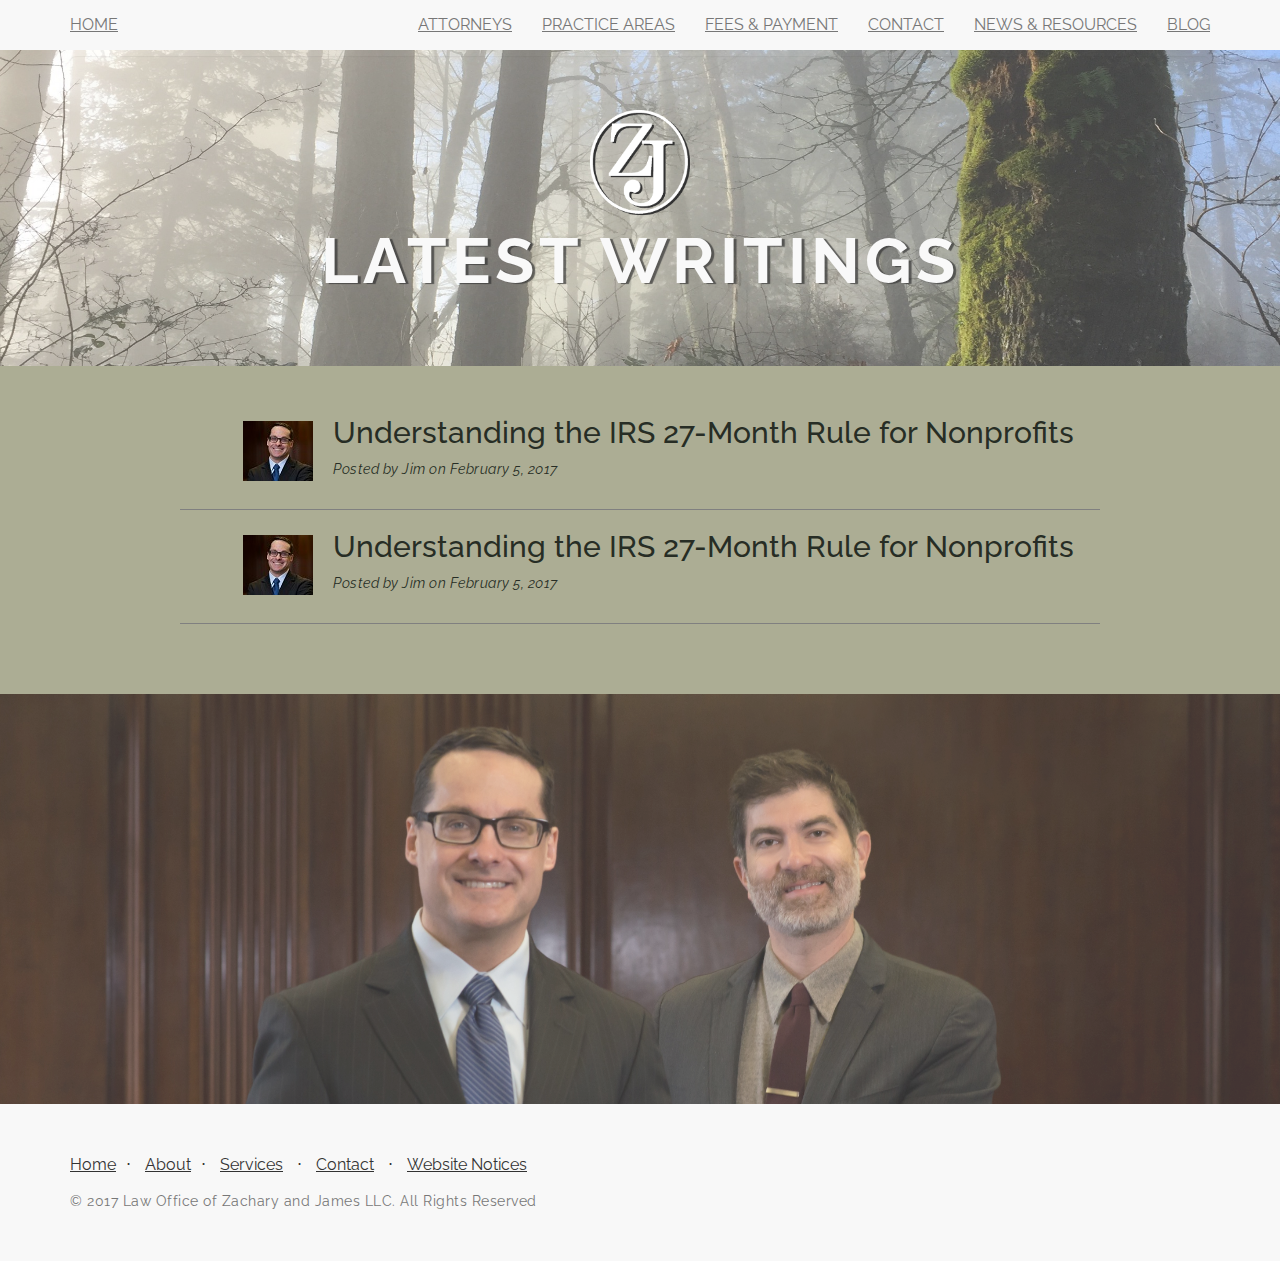
==== blog.html @ 0d5ff7b6 "rename illegal files, add section-e" ====
<!DOCTYPE html>
<html lang="en">

<head>

    <meta charset="utf-8">
    <meta http-equiv="X-UA-Compatible" content="IE=edge">
    <meta name="viewport" content="width=device-width, initial-scale=1">
    <meta name="description" content="Recent Legal Articles and Writings from the Law Office of Zachary and James, LLC">
    <meta name="author" content="">

    <title>Blog | Law Office of Zachary and James, LLC</title>

    <!-- Bootstrap Core CSS -->
    <link href="css/bootstrap.min.css" rel="stylesheet">

    <!-- Custom CSS -->
    <link href="css/landing-page.css" rel="stylesheet">

    <!-- Custom Fonts -->
    <link href="https://fonts.googleapis.com/css?family=Raleway:400,700" rel="stylesheet">

</head>

<body>

    <!-- Navigation -->
    <nav class="navbar navbar-default navbar-fixed-top topnav" role="navigation">
        <div class="container topnav">
            <!-- Brand and toggle get grouped for better mobile display -->
            <div class="navbar-header">
                <button type="button" class="navbar-toggle" data-toggle="collapse" data-target="#bs-example-navbar-collapse-1">
                    <span class="sr-only">Toggle navigation</span>
                    <span class="icon-bar"></span>
                    <span class="icon-bar"></span>
                    <span class="icon-bar"></span>
                </button>
                <a class="navbar-brand topnav" href="index.html">HOME</a>
            </div>
            <!-- Collect the nav links, forms, and other content for toggling -->
            <div class="collapse navbar-collapse" id="bs-example-navbar-collapse-1">
              <ul class="nav navbar-nav navbar-right">
                  <li>
                      <a href="index.html#attorneys">ATTORNEYS</a>
                  </li>
                  <li>
                      <a href="index.html#practice-areas">PRACTICE AREAS </a>
                  </li>
                  <li>
                      <a href="index.html#fees">FEES &amp; PAYMENT</a>
                  </li>
                  <li>
                      <a href="index.html#contact">CONTACT</a>
                  </li>
                  <li>
                      <a href="index.html#news">NEWS &amp; RESOURCES</a>
                  </li>
                  <li>
                      <a href="blog.html">BLOG</a>
                  </li>
              </ul>
            </div>

          <!-- /.navbar-collapse -->
        </div>
        <!-- /.container -->
    </nav>

    <!-- Header -->
    <div class="intro-header">
        <div class="container">
            <div class="row">
                <div class="col-lg-12">
                    <div class="intro-message">
                        <div class="title well well-lg">
                            <img class="logo" src="img/logos.png" alt="Logo: Law Office of Zachary and James">
                            <h1>LATEST WRITINGS</h1><br><br>
                        </div>
                    </div>
                </div>
            </div>
        </div>
        <!-- /.container -->

    </div>
    <!-- /.intro-header -->

    <!-- Main Content -->
    <div class="content-section-b">
        <div class="container">
            <div class="col-lg-10 col-lg-offset-1">
                <div class="row">
                    <div class="headshot-small col-lg-2 col-lg-offset-0 col-md-2 col-md-offset-0">
                        <img src="img/jyimage.jpg" alt="Image of Jim Yocom">
                    </div>
                    <div class="post-preview col-lg-10 col-md-10">
                        <a href="blog/27monthrule.html">
                            <h2 class="post-title">
                                Understanding the IRS 27-Month Rule for Nonprofits
                            </h2>
                            <p class="post-meta">Posted by Jim on February 5, 2017</p>
                        </a>
                    </div>
                </div><hr>
                <div class="row">
                    <div class="headshot-small col-lg-2 col-lg-offset-0 col-md-2 col-md-offset-0">
                        <img src="img/jyimage.jpg" alt="Image of Jim Yocom">
                    </div>
                    <div class="post-preview col-lg-10 col-md-10">
                        <a href="blog/27monthrule.html">
                            <h2 class="post-title">
                                Understanding the IRS 27-Month Rule for Nonprofits
                            </h2>
                            <p class="post-meta">Posted by Jim on February 5, 2017</p>
                        </a>
                    </div>
                </div><hr>
          </div>
<!-- Pager -->
<!--
                <ul class="pager">
                    <li class="next">
                        <a href="#">Older Posts &rarr;</a>
                    </li>
                </ul>
-->

        </div>
    </div>
        <div class="content-section-e">
          <p class="text-center"></p>
        </div>
    <!-- Footer -->
        <footer>
          <div class="container">
              <div class="row">
                  <div class="col-lg-12">
                      <ul class="list-inline">
                        <li><a href="#">Home</a></li><li class="footer-menu-divider">&sdot;</li>
                        <li><a href="#about">About</a></li><li class="footer-menu-divider">&sdot;</li>
                        <li><a href="#services">Services</a></li>
                        <li class="footer-menu-divider">&sdot;</li>
                        <li><a href="#contact">Contact</a></li>
                        <li class="footer-menu-divider">&sdot;</li>
                        <li><a href="notices.html">Website Notices</a></li>
                      </ul>
                      <p class="copyright text-muted small">&copy; 2017 Law Office of Zachary and James LLC. All Rights Reserved</p>
                  </div>
              </div>
          </div>
      </footer>

    <!-- /.container -->

    <!-- jQuery -->
    <script src="js/jquery.js"></script>

    <!-- Bootstrap Core JavaScript -->
    <script src="js/bootstrap.min.js"></script>


</body>
</html>
---- css/landing-page.css ----
html,
body {
    width: 100%;
    height: 100%;
    font-family: 'Raleway', sans-serif;
    font-size: 16px;
}

h1 {
    font-family: 'Raleway', sans-serif;
    font-weight: 700;
    font-size: 4em;
    letter-spacing: 5px;
}

p {
    font-family: 'Raleway', sans-serif;
    font-size: 16px;
    letter-spacing: .5px;
}

b {
    font-weight: 900;
    color: auto;
}

hr {
    border-color: inherit;
}


/* Jim's additions--this is what I'm going for */
.jyimage {
  list-style-image:url("https://zacharyandjameslaw.com/img/jyimage.jpg");
  list-style-position: inside;
}

.topnav {
    font-size: 16px;
    background-color: none;
    border: none;
}


/*.navbar-default .navbar-nav>li>a {
    color: white;
}

.navbar-default .navbar-brand {
    color: white;
}*/

.lead {
    font-size:16px;
    font-weight: 400;
    color: black;
    text-transform: capitalize;
}

.intro-header {
    padding-top: 10px;
    text-align: center;
    color: #f8f8f8;
    background: url(../img/path.jpg) no-repeat center center;
    opacity: 80%;
    background-size:cover;
    text-shadow: 3px 1px 1px rgba(0,0,0,.7);
}

.intro-header a:link, a:visited {
  color: white;
}

a, a:visited {
    color: inherit;
    text-decoration: underline;
}

.about-intro-header {
    padding-top: 50px; /* If you're making other pages, make sure there is 50px of padding to make sure the navbar doesn't overlap content! */
    padding-bottom: 50px;
    text-align: center;
    color: #f8f8f8;
    opacity: 80%;
    background-size: cover;
    border: none;
}

.well {
	background-color: rgba(4, 20, 30, 0.01);
	border: none;
    margin-bottom: 0px;
}

/*
.well .h4 {
    font-size: 200%;
}
*/

.well-lg {
    padding-top: 24px;
}

.intro-message {
    font-family: 'Raleway', sans-serif;
    position: relative;
    padding-top: 4%;
    padding-bottom: none;
    color: inherit;
}

.intro-message  h1 {
    margin: 0;
    font-size: 4em;
}

.intro-message2 {
    font-family: 'Raleway', sans-serif;
    position: relative;
    margin-top: 30px;
    text-shadow: 3px 1px 1px rgba(0,0,0,1);

}

.ooo{
    color: gold;
    font-weight: 700;
    background: RGBA(4, 20, 35, 0.40);
    border-radius: 10px;
}

.logo {
    max-width: 100px;
    padding-top: 30px;
}

.intro-divider {
    width: 400px;
    border-top: 1px solid #f8f8f8;
    border-bottom: 1px solid rgba(0,0,0,0.2);
}

.network-name {
    text-transform: uppercase;
    font-size: 14px;
    font-weight: 400;
    letter-spacing: 2px;
}

.headshot {
    max-height: 300px;
    margin-top: 30px;
}

.content-section-c {
    color: #f8f8f8;
    background-color:#272d25;
    opacity: 80%;
    background-size:cover;
    padding: 30px 0;
}

.about-lead {
    text-align: center;
    padding: 10px;
}

.well2 {
    background-color: rgba(4, 20, 30, 0.95);
}

.content-section-a {
    padding: 50px 0;
    color: black;
    background-color:#e2e2e2;
}

.left-col {
  text-align: center;
}

.prac {
text-align: justify;
}

.prac-grid {
    text-align:justify;
    padding: 40px;
    border-radius: 10px;
    border-right: white;
}

.grid-heading {
    font-family: 'Raleway', sans-serif;
    font-size: 20px;
    margin: 10px;
    text-align: center;
}

.content-section-b {
    padding: 50px 0;
    background-color:#acad94;
    color: #272d25;
}

.section-heading {
    margin-top: none;
}

.section-heading h1,
h2,
h3,
{
   font-family: 'Raleway', sans-serif;

    /*font-weight: 500;*/
    font-size: 1.5em;
    margin-top: auto;
}

.sub-heading {
    font-family: 'Raleway', sans-serif;
    font-size: 20px;
    margin: 3px;
}

.social {
  max-height: 30px;
}
.section-heading-spacer {
    float: left;
    width: 200px;
    border-top: 3px solid #e7e7e7;
}

.banner {
    padding: 100px 0;
    color: #f8f8f8;
    background: url(../img/banner-bg.jpg) no-repeat center center;
    background-size: cover;
}

.banner h2 {
    margin: 0;
    text-shadow: 2px 2px 3px rgba(0,0,0,0.6);
    font-size: 3em;
}

.banner ul {
    margin-bottom: 0;
}

.banner-social-buttons {
    float: right;
    margin-top: 0;
}

@media(max-width:1199px) {
    ul.banner-social-buttons {
        float: left;
        margin-top: 15px;
    }
}

@media(max-width:767px) {
    .banner h2 {
        margin: 0;
        text-shadow: 2px 2px 3px rgba(0,0,0,0.6);
        font-size: 3em;
    }

    ul.banner-social-buttons > li {
        display: block;
        margin-bottom: 20px;
        padding: 0;
    }

    ul.banner-social-buttons > li:last-child {
        margin-bottom: 0;
    }

    .intro-message {
/*        padding-bottom: 15%;*/
    }

    .intro-message h1 {
        font-size: 3em;
    }

    ul.intro-social-buttons > li {
        display: block;
        margin-bottom: 20px;
        padding: 0;
    }

    ul.intro-social-buttons > li:last-child {
        margin-bottom: 0;
    }

    .intro-divider {
        width: 100%;
    }

    .logo {
    max-width: 100px;
    }
}

@media (max-width: 990px) {
  .navbar-header {
      float: none;
  }
  .navbar-left,.navbar-right {
      float: none !important;
  }
  .navbar-toggle {
      display: block;
  }
  .navbar-collapse {
      border-top: 1px solid transparent;
      box-shadow: inset 0 1px 0 rgba(255,255,255,0.1);
  }
  .navbar-fixed-top {
      top: 0;
      border-width: 0 0 1px;
  }
  .navbar-collapse.collapse {
      display: none!important;
  }
  .navbar-nav {
      float: none!important;
      margin-top: 7.5px;
  }
  .navbar-nav>li {
      float: none;
  }
  .navbar-nav>li>a {
      padding-top: 10px;
      padding-bottom: 10px;
  }
  .collapse.in{
      display:block !important;
  }
  .well-lg {
      padding-top: 36px;
    }
}

.content-section-d {
    color: #f8f8f8;
    background: url(../img/path.jpg) no-repeat center center;
    opacity: 80%;
    background-size: cover;
    padding-top: 30px;
}

.content-section-e {
    color: #f8f8f8;
    background: url(../img/Z&J%204.JPG) no-repeat center center;
    opacity: 80%;
    background-size: cover;
    padding: 200px;
}

.well3 {
    background-color: #acad94;
    background-size: cover;
    margin: 50px;
    color: #272d25;
}

/*
.building {
    padding: 20px;
    background-image: url(../img/gus.jpg);
    background-size: cover;
    min-height: 400px;
    margin-bottom: 30px;
}
*/

.links {
    list-style-position: inside;
    padding-left:0;
}

footer {
    padding: 50px 0;
    background-color: #f8f8f8;
}

p.copyright {
    margin: 15px 0 0;
}

.emailus {
    text-align: center;
    margin-bottom: 20px;
    padding: none;
}

.fee-header {
    font-size: 1.3em;;
    text-align: center;
    line-height: 150%;
}

.blog-header {
    background: url(../img/path.jpg) no-repeat center center;
    background-size: cover;
    color: black;
}

.blog-header-title {
    padding: 30px;
}

.blog-header h1 {
    font-size: 3em;
}

.logo-blog {
    max-width: 100px;
}

.post-title {
    margin-top: 0px;
}

.post-preview a {
    text-decoration: none;
}

.post-preview {
    text-decoration: none;
    font-size: 30px;
    padding-left: 10px;
}

.headshot-small {
    text-align: right;
    vertical-align: middle;
    padding-top: 5px;
    padding-right: 10px;
}

.post-meta {
    font-style: italic;
    font-size: 14px;
}

.entrance {
    max-height: 400px;
}

.elevator {
    max-height: 400px;
}

.westentrance {
    max-height: 400px;
}

/* Jim's additions */

.padded-table td, .padded-table th {
    padding: 10px;
}
.text-bold {
  font-weight:bold;
}

.table-bordered > tbody > tr > td, .table-bordered > tbody > tr > th, .table-bordered > tfoot > tr > td, .table-bordered > tfoot > tr > th, .table-bordered > thead > tr > td, .table-bordered > thead > tr > th {
    border: 1px solid #272d25;
}

/* These are for footnotes */
/* http://hiphoff.com/creating-hover-over-footnotes-with-bootstrap */
body {
    counter-reset: footnotecounter;
}

span.footnote:before {
  counter-increment: footnotecounter;
  content: counter(footnotecounter);
  position: relative;
  top: -0.4em;
}

span.footnote {
    color: #333;
    font-size: 80%;
}
h.plead {
    font-weight:bold;
}

/* end */
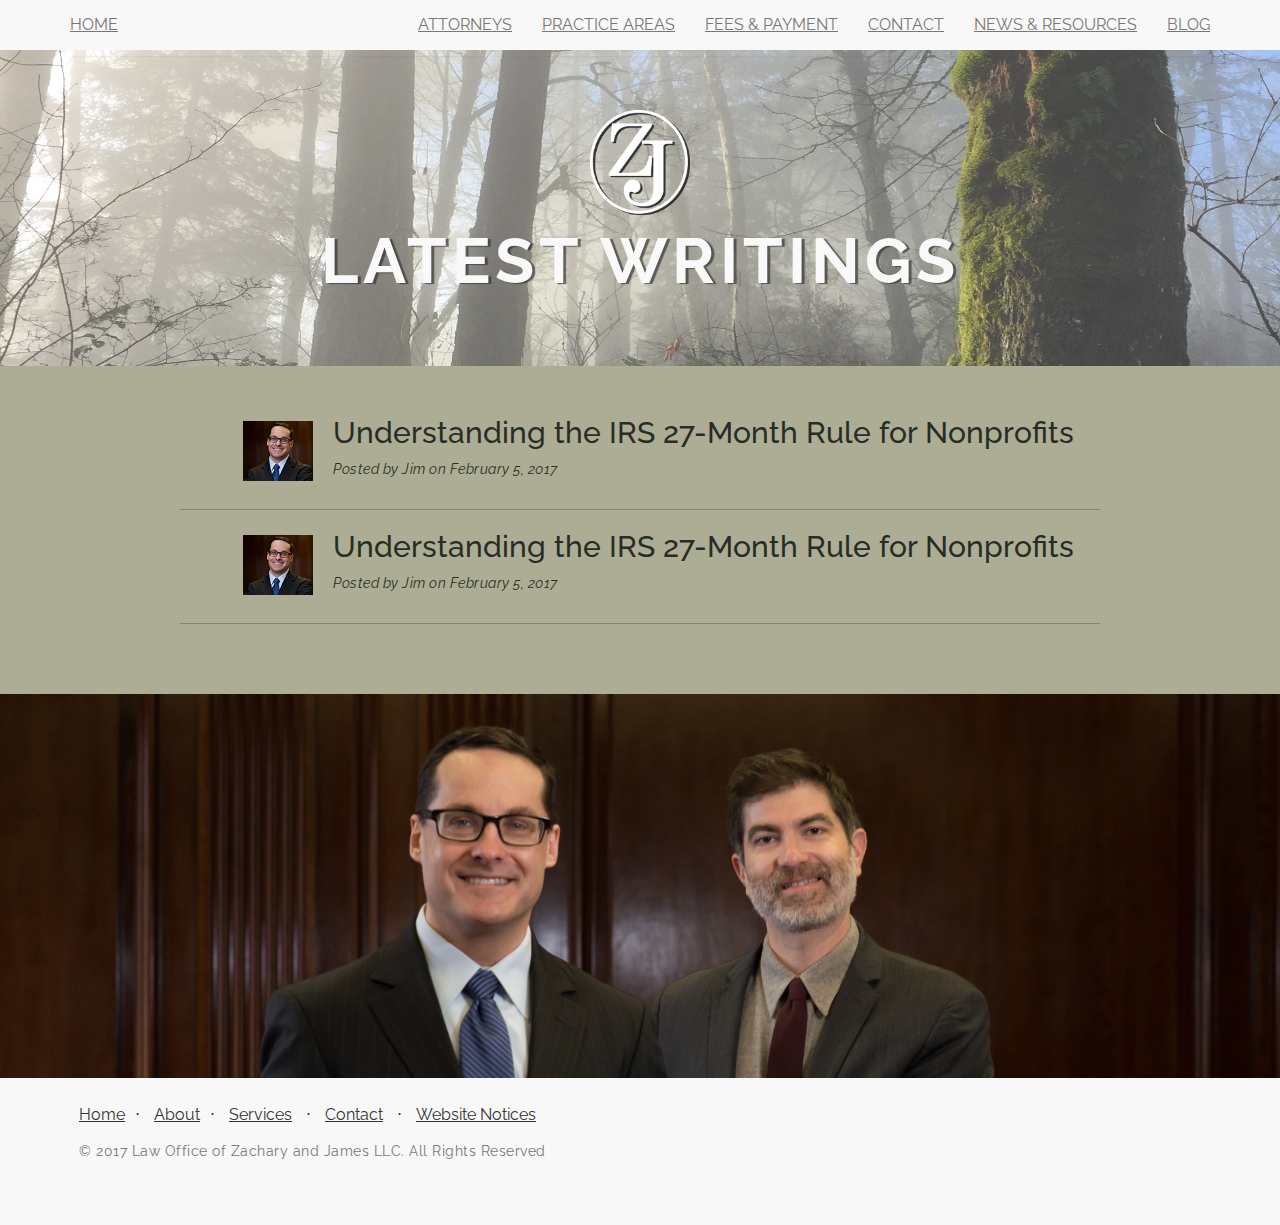
==== commit e99cc8f2: "squash bugs, improve @media breakpoints" ====
--- a/blog.html
+++ b/blog.html
@@ -90,8 +90,8 @@
         <div class="container">
             <div class="col-lg-10 col-lg-offset-1">
                 <div class="row">
-                    <div class="headshot-small col-lg-2 col-lg-offset-0 col-md-2 col-md-offset-0">
-                        <img src="img/jyimage.jpg" alt="Image of Jim Yocom">
+                    <div class="headshot-small col-lg-2 col-lg-offset-0 col-md-2 col-md-offset-0 col-sm-2">
+                        <img src="img/jyimage.jpg" alt="Image of Jim Yocom" class="rounded float-left">
                     </div>
                     <div class="post-preview col-lg-10 col-md-10">
                         <a href="blog/27monthrule.html">
@@ -103,7 +103,7 @@
                     </div>
                 </div><hr>
                 <div class="row">
-                    <div class="headshot-small col-lg-2 col-lg-offset-0 col-md-2 col-md-offset-0">
+                    <div class="headshot-small col-lg-2 col-lg-offset-0 col-md-2 col-md-offset-0 col-sm-2">
                         <img src="img/jyimage.jpg" alt="Image of Jim Yocom">
                     </div>
                     <div class="post-preview col-lg-10 col-md-10">
@@ -128,7 +128,6 @@
         </div>
     </div>
         <div class="content-section-e">
-          <p class="text-center"></p>
         </div>
     <!-- Footer -->
         <footer>
--- a/css/landing-page.css
+++ b/css/landing-page.css
@@ -256,96 +256,6 @@
     margin-top: 0;
 }
 
-@media(max-width:1199px) {
-    ul.banner-social-buttons {
-        float: left;
-        margin-top: 15px;
-    }
-}
-
-@media(max-width:767px) {
-    .banner h2 {
-        margin: 0;
-        text-shadow: 2px 2px 3px rgba(0,0,0,0.6);
-        font-size: 3em;
-    }
-
-    ul.banner-social-buttons > li {
-        display: block;
-        margin-bottom: 20px;
-        padding: 0;
-    }
-
-    ul.banner-social-buttons > li:last-child {
-        margin-bottom: 0;
-    }
-
-    .intro-message {
-/*        padding-bottom: 15%;*/
-    }
-
-    .intro-message h1 {
-        font-size: 3em;
-    }
-
-    ul.intro-social-buttons > li {
-        display: block;
-        margin-bottom: 20px;
-        padding: 0;
-    }
-
-    ul.intro-social-buttons > li:last-child {
-        margin-bottom: 0;
-    }
-
-    .intro-divider {
-        width: 100%;
-    }
-
-    .logo {
-    max-width: 100px;
-    }
-}
-
-@media (max-width: 990px) {
-  .navbar-header {
-      float: none;
-  }
-  .navbar-left,.navbar-right {
-      float: none !important;
-  }
-  .navbar-toggle {
-      display: block;
-  }
-  .navbar-collapse {
-      border-top: 1px solid transparent;
-      box-shadow: inset 0 1px 0 rgba(255,255,255,0.1);
-  }
-  .navbar-fixed-top {
-      top: 0;
-      border-width: 0 0 1px;
-  }
-  .navbar-collapse.collapse {
-      display: none!important;
-  }
-  .navbar-nav {
-      float: none!important;
-      margin-top: 7.5px;
-  }
-  .navbar-nav>li {
-      float: none;
-  }
-  .navbar-nav>li>a {
-      padding-top: 10px;
-      padding-bottom: 10px;
-  }
-  .collapse.in{
-      display:block !important;
-  }
-  .well-lg {
-      padding-top: 36px;
-    }
-}
 
 .content-section-d {
     color: #f8f8f8;
@@ -357,10 +267,9 @@
 
 .content-section-e {
     color: #f8f8f8;
-    background: url(../img/Z&J%204.JPG) no-repeat center center;
-    opacity: 80%;
-    background-size: cover;
-    padding: 200px;
+    background: url(../img/Z&J%204.JPG) no-repeat center top scroll;
+    background-size: 100% auto;
+    padding-bottom: 30%;
 }
 
 .well3 {
@@ -386,7 +295,8 @@
 }
 
 footer {
-    padding: 50px 0;
+    padding: 5%;
+    padding-top: 2%;
     background-color: #f8f8f8;
 }
 
@@ -496,4 +406,127 @@
     font-weight:bold;
 }
 
+/*MEDIA QUERIES*/
+
+@media(max-width:1199px) {
+    ul.banner-social-buttons {
+        float: left;
+        margin-top: 15px;
+    }
+}
+
+@media (max-width: 990px) {
+
+  .navbar-header {
+      float: none;
+  }
+  .navbar-left,.navbar-right {
+      float: none !important;
+  }
+  .navbar-toggle {
+      display: block;
+  }
+  .navbar-collapse {
+      border-top: 1px solid transparent;
+      box-shadow: inset 0 1px 0 rgba(255,255,255,0.1);
+  }
+  .navbar-fixed-top {
+      top: 0;
+      border-width: 0 0 1px;
+  }
+  .navbar-collapse.collapse {
+      display: none!important;
+  }
+  .navbar-nav {
+      float: none!important;
+      margin-top: 7.5px;
+  }
+  .navbar-nav>li {
+      float: none;
+  }
+  .navbar-nav>li>a {
+      padding-top: 10px;
+      padding-bottom: 10px;
+  }
+  .collapse.in{
+      display:block !important;
+  }
+  .well-lg {
+      padding-top: 36px;
+  }
+  .headshot-small {
+      text-align: left;
+  }
+  h2 {
+      font-size: 75%;
+  }
+}
+
+@media(max-width:767px) {
+    .banner h2 {
+        margin: 0;
+        text-shadow: 2px 2px 3px rgba(0,0,0,0.6);
+        font-size: 3em;
+    }
+
+    ul.banner-social-buttons > li {
+        display: block;
+        margin-bottom: 20px;
+        padding: 0;
+    }
+
+    ul.banner-social-buttons > li:last-child {
+        margin-bottom: 0;
+    }
+
+    .intro-message {
+/*        padding-bottom: 15%;*/
+    }
+
+    .intro-message h1 {
+        font-size: 3em;
+    }
+
+    ul.intro-social-buttons > li {
+        display: block;
+        margin-bottom: 20px;
+        padding: 0;
+    }
+
+    ul.intro-social-buttons > li:last-child {
+        margin-bottom: 0;
+    }
+
+    .intro-divider {
+        width: 100%;
+    }
+
+    .logo {
+    max-width: 100px;
+    }
+
+    .headshot-small {
+    text-align: left;
+    }
+
+    h2 {
+      font-size: 75%;
+    }
+
+/*
+    .content-section-e {
+    padding: 100px;
+    }
+*/
+}
+
+/*
+@media(max-width:560px) {
+    .content-section-e {
+    padding: 50px;
+    }
+*/
+}
+
+
 /* end */
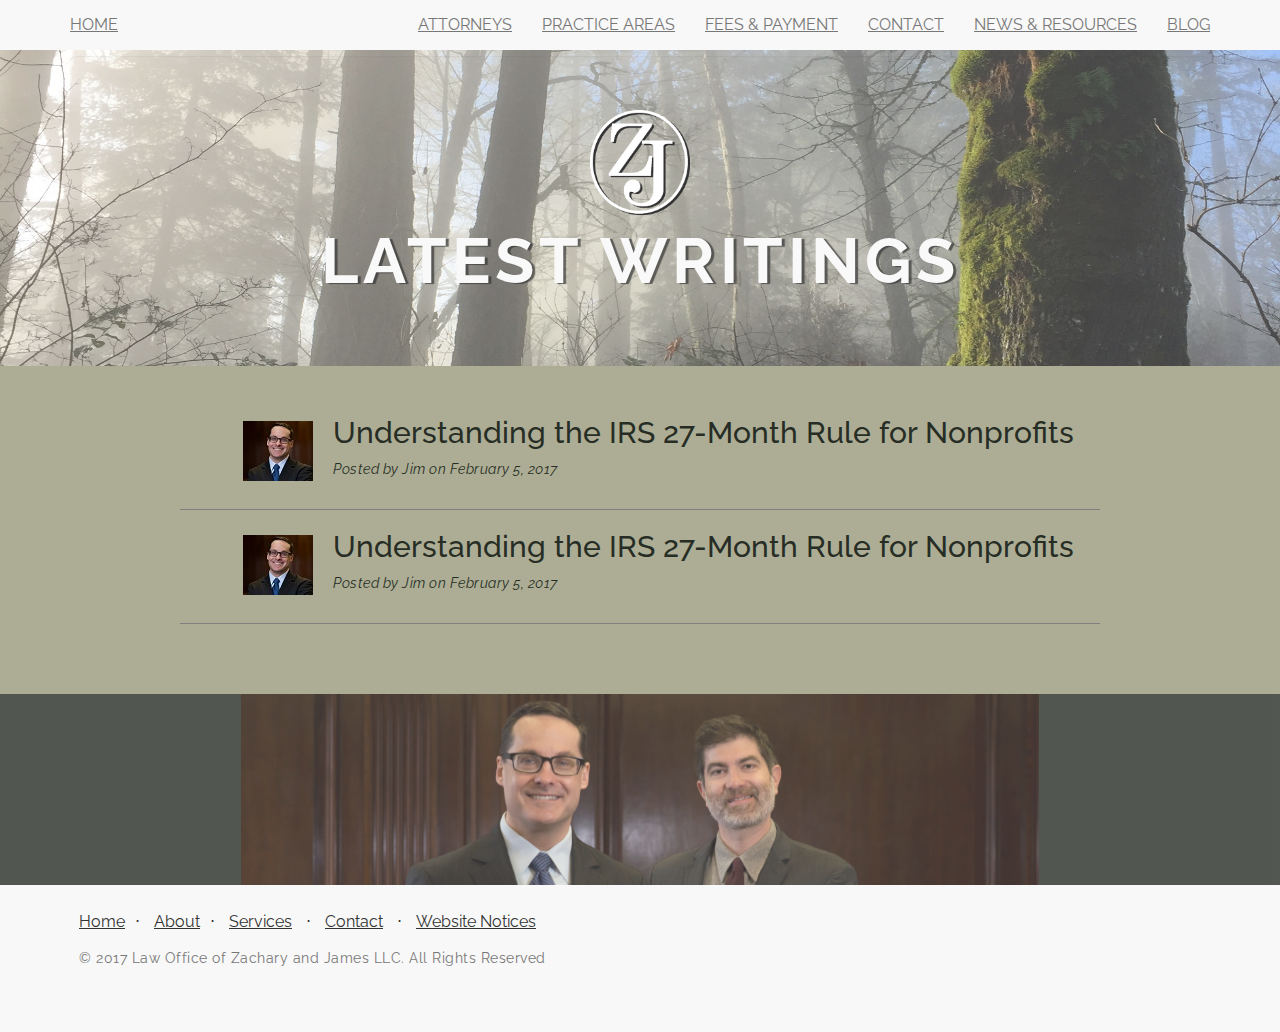
==== commit fc71ee3b: "footer image" ====
--- a/blog.html
+++ b/blog.html
@@ -127,10 +127,16 @@
 
         </div>
     </div>
-        <div class="content-section-e">
+
+<!--*********FOOTER IMAGE*******-->
+    <div class="content-section-e">
+        <div class="container footer-img-container">
+            <img src="img/ZJ4.JPG" class="footer-img">
         </div>
+    </div>
+
     <!-- Footer -->
-        <footer>
+    <footer>
           <div class="container">
               <div class="row">
                   <div class="col-lg-12">
--- a/css/landing-page.css
+++ b/css/landing-page.css
@@ -158,7 +158,9 @@
     background-color:#272d25;
     opacity: 80%;
     background-size:cover;
-    padding: 30px 0;
+    padding: 30px;
+    padding-bottom: 0px;
+    padding-top: 0px;
 }
 
 .about-lead {
@@ -267,9 +269,22 @@
 
 .content-section-e {
     color: #f8f8f8;
-    background: url(../img/Z&J%204.JPG) no-repeat center top scroll;
-    background-size: 100% auto;
-    padding-bottom: 30%;
+    background-color:#272d25;
+    opacity: 80%;
+    background-size:cover;
+    padding: 30px;
+    padding-bottom: 0px;
+    padding-top: 0px;
+}
+
+.footer-img-container {
+   text-align: center;
+}
+
+.footer-img {
+    margin-right: auto;
+    margin-left: auto;
+    max-width: 70%;
 }
 
 .well3 {
@@ -279,16 +294,6 @@
     color: #272d25;
 }
 
-/*
-.building {
-    padding: 20px;
-    background-image: url(../img/gus.jpg);
-    background-size: cover;
-    min-height: 400px;
-    margin-bottom: 30px;
-}
-*/
-
 .links {
     list-style-position: inside;
     padding-left:0;
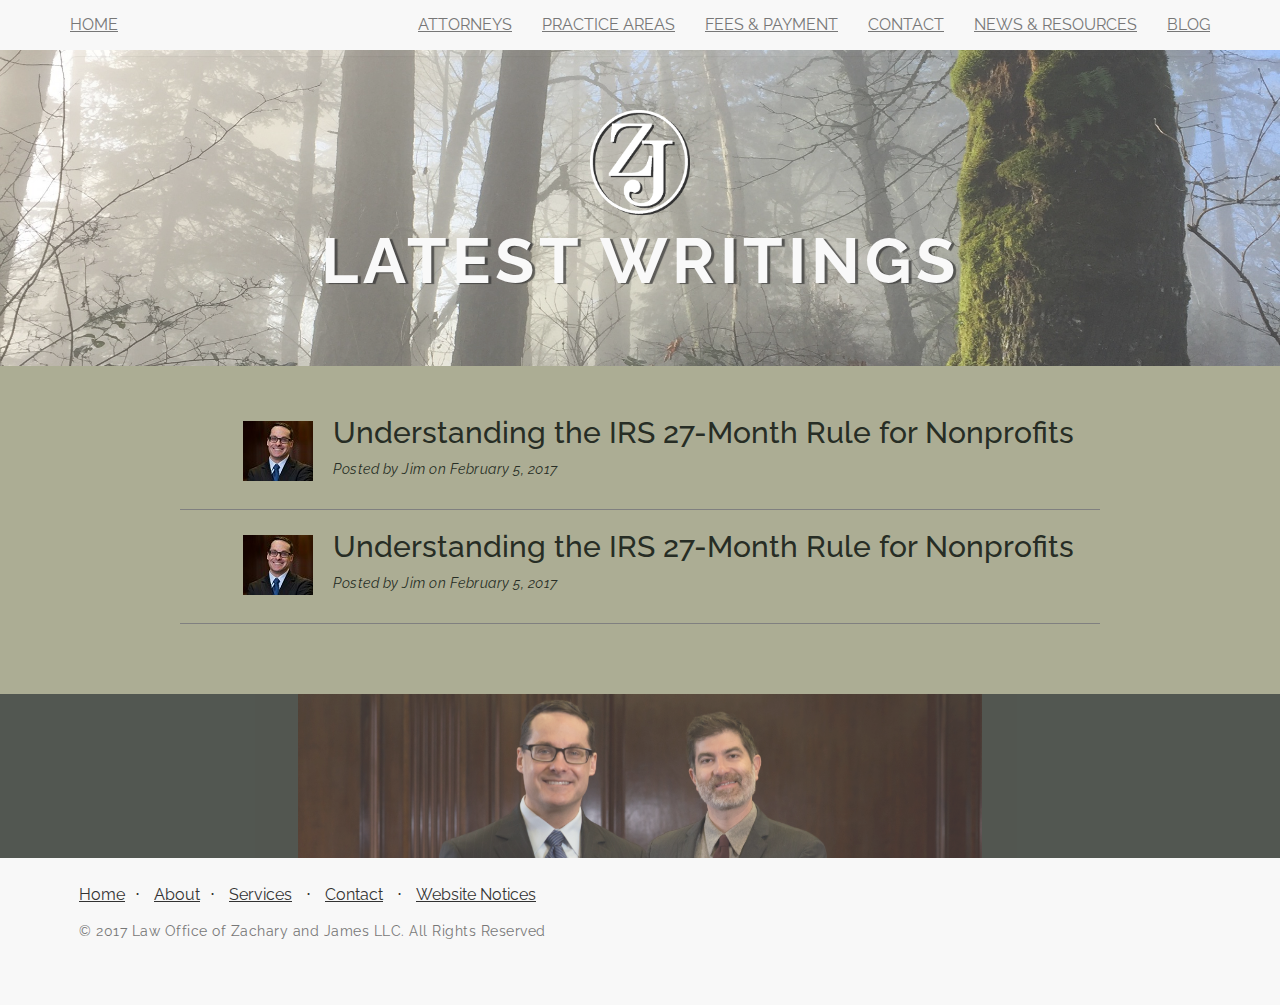
==== commit 1211455d: "Adjust tags for WAG, fix single quote issue" ====
--- a/blog.html
+++ b/blog.html
@@ -91,7 +91,7 @@
             <div class="col-lg-10 col-lg-offset-1">
                 <div class="row">
                     <div class="headshot-small col-lg-2 col-lg-offset-0 col-md-2 col-md-offset-0 col-sm-2">
-                        <img src="img/jyimage.jpg" alt="Image of Jim Yocom" class="rounded float-left">
+                        <img src="img/jyimage.jpg" alt="Photo of Jim Yocom" class="rounded float-left">
                     </div>
                     <div class="post-preview col-lg-10 col-md-10">
                         <a href="blog/27monthrule.html">
@@ -104,7 +104,7 @@
                 </div><hr>
                 <div class="row">
                     <div class="headshot-small col-lg-2 col-lg-offset-0 col-md-2 col-md-offset-0 col-sm-2">
-                        <img src="img/jyimage.jpg" alt="Image of Jim Yocom">
+                        <img src="img/jyimage.jpg" alt="Photo of Jim Yocom">
                     </div>
                     <div class="post-preview col-lg-10 col-md-10">
                         <a href="blog/27monthrule.html">
@@ -131,7 +131,7 @@
 <!--*********FOOTER IMAGE*******-->
     <div class="content-section-e">
         <div class="container footer-img-container">
-            <img src="img/ZJ4.JPG" class="footer-img">
+            <img src="img/ZJ4.JPG" class="footer-img" alt="Photo of Zach and James">
         </div>
     </div>
 
--- a/css/landing-page.css
+++ b/css/landing-page.css
@@ -19,9 +19,17 @@
     letter-spacing: .5px;
 }
 
-b {
-    font-weight: 900;
+h4 {
     color: auto;
+    font-size: 20px;
+    margin: 0px;
+}
+
+h5 {
+    font-weight: bold;
+    color: auto;
+    font-size: 16px;
+    margin: 0px;
 }
 
 hr {
@@ -92,12 +100,6 @@
     margin-bottom: 0px;
 }
 
-/*
-.well .h4 {
-    font-size: 200%;
-}
-*/
-
 .well-lg {
     padding-top: 24px;
 }
@@ -230,6 +232,7 @@
 .social {
   max-height: 30px;
 }
+
 .section-heading-spacer {
     float: left;
     width: 200px;
@@ -284,7 +287,7 @@
 .footer-img {
     margin-right: auto;
     margin-left: auto;
-    max-width: 70%;
+    max-width: 60%;
 }
 
 .well3 {
@@ -377,6 +380,10 @@
     max-height: 400px;
 }
 
+.jim-img {
+    max-width: 75%;
+}
+
 /* Jim's additions */
 
 .padded-table td, .padded-table th {
@@ -397,19 +404,21 @@
 }
 
 span.footnote:before {
-  counter-increment: footnotecounter;
-  content: counter(footnotecounter);
-  position: relative;
-  top: -0.4em;
+    counter-increment: footnotecounter;
+    content: counter(footnotecounter);
+     position: relative;
+      top: -0.4em;
 }
 
 span.footnote {
-    color: #333;
-    font-size: 80%;
-}
-h.plead {
+     color: #333;
+        font-size: 80%;
+}
+
+.plead {
     font-weight:bold;
 }
+/* end */
 
 /*MEDIA QUERIES*/
 
@@ -534,4 +543,3 @@
 }
 
 
-/* end */
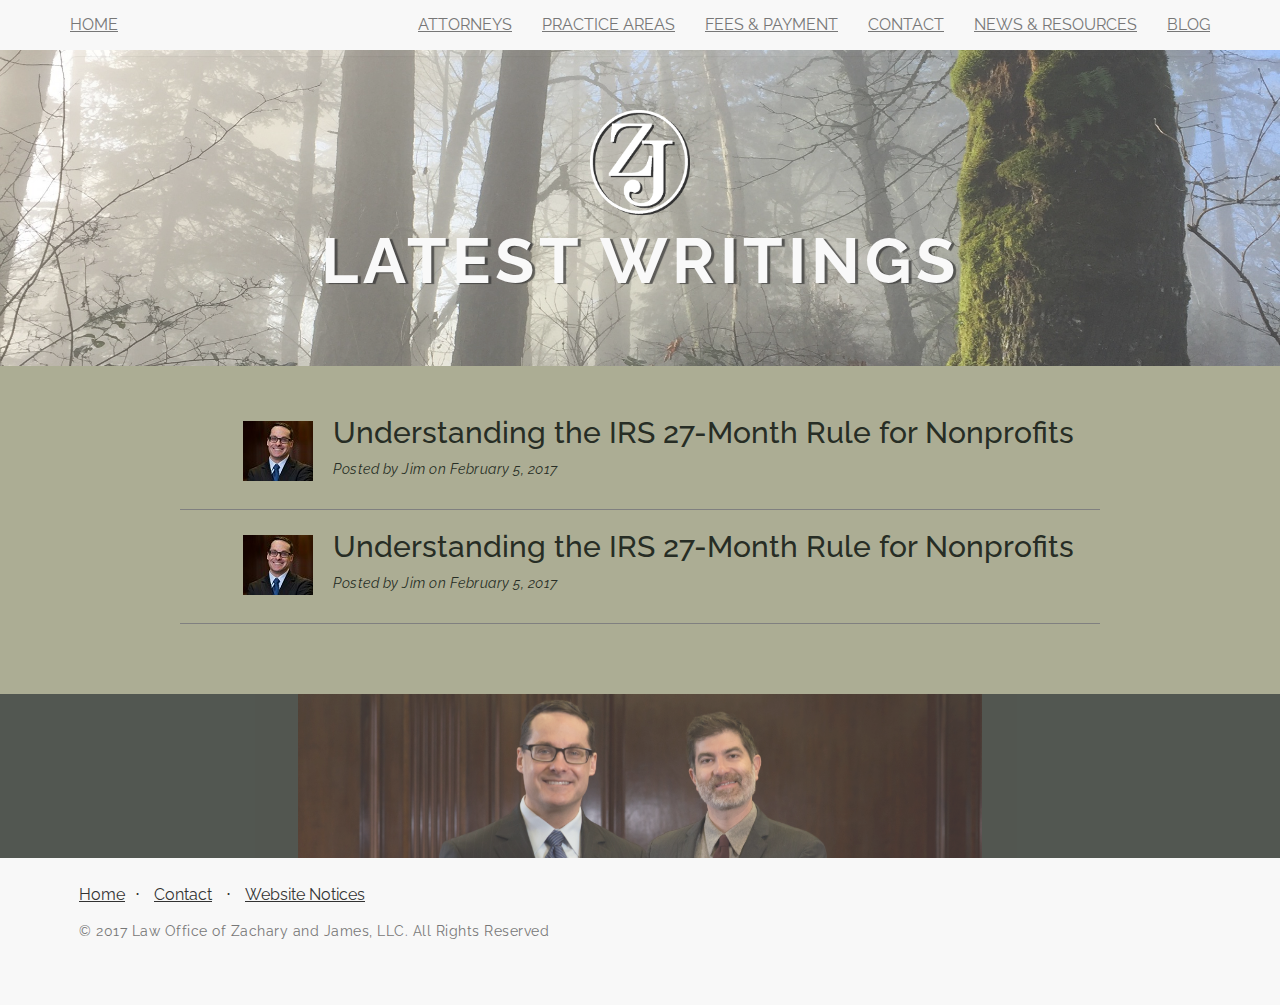
==== commit 1eb04f8f: "New footer, fix bio lead font" ====
--- a/blog.html
+++ b/blog.html
@@ -136,25 +136,22 @@
     </div>
 
     <!-- Footer -->
+<!-- Footer -->
     <footer>
-          <div class="container">
-              <div class="row">
-                  <div class="col-lg-12">
-                      <ul class="list-inline">
+        <div class="container">
+            <div class="row">
+                <div class="col-lg-12">
+                    <ul class="list-inline">
                         <li><a href="#">Home</a></li><li class="footer-menu-divider">&sdot;</li>
-                        <li><a href="#about">About</a></li><li class="footer-menu-divider">&sdot;</li>
-                        <li><a href="#services">Services</a></li>
-                        <li class="footer-menu-divider">&sdot;</li>
                         <li><a href="#contact">Contact</a></li>
                         <li class="footer-menu-divider">&sdot;</li>
                         <li><a href="notices.html">Website Notices</a></li>
-                      </ul>
-                      <p class="copyright text-muted small">&copy; 2017 Law Office of Zachary and James LLC. All Rights Reserved</p>
-                  </div>
-              </div>
-          </div>
-      </footer>
-
+                    </ul>
+                        <p class="copyright text-muted small">&copy; 2017 Law Office of Zachary and James, LLC. All Rights Reserved</p>
+                </div>
+            </div>
+        </div>
+    </footer>
     <!-- /.container -->
 
     <!-- jQuery -->
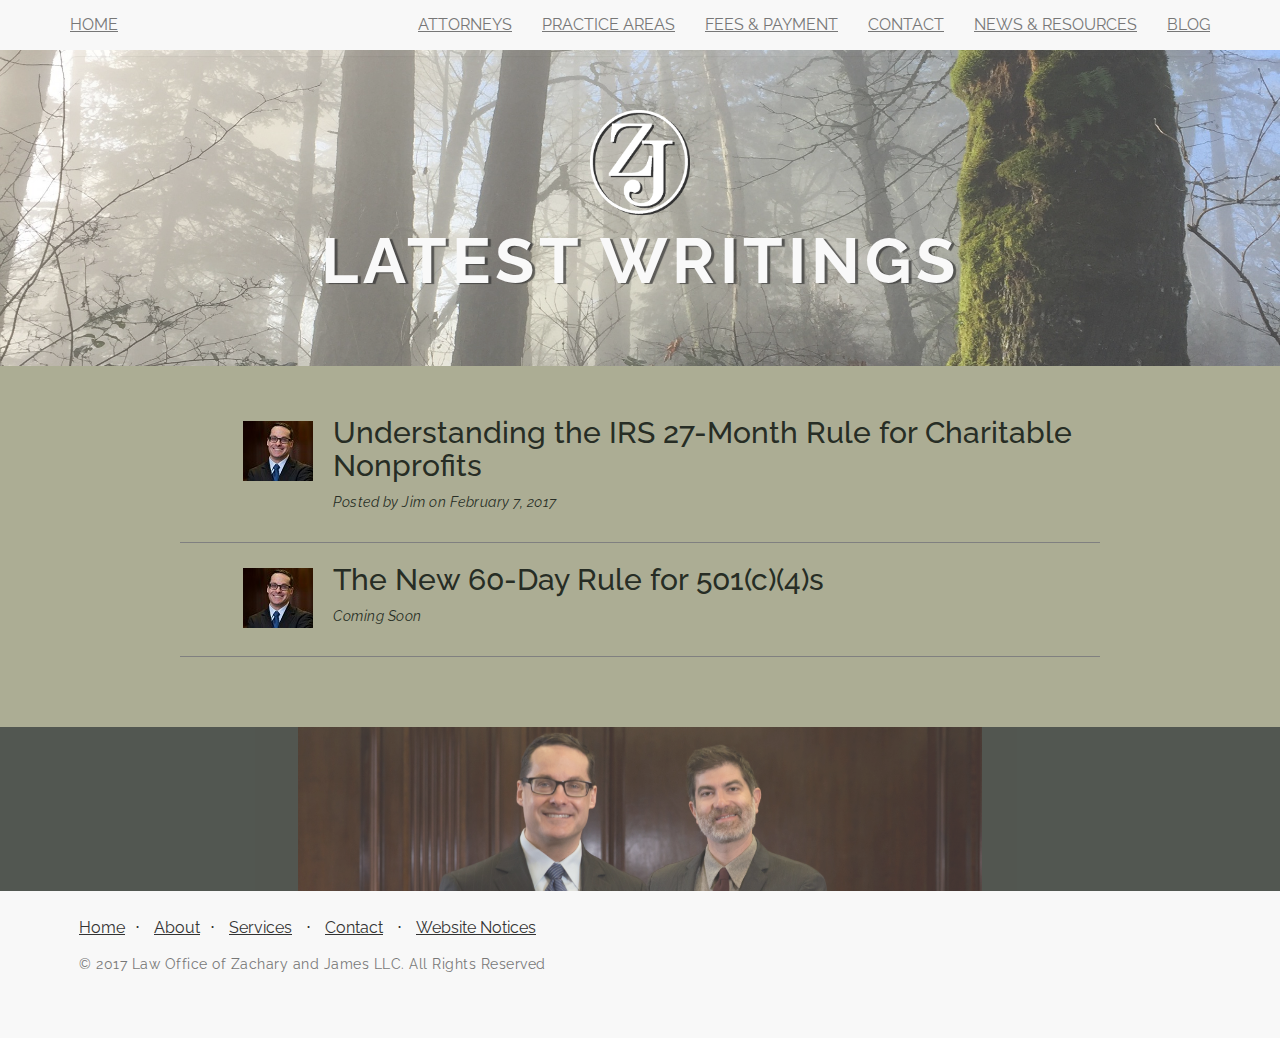
==== commit 96f16e6c: "Changes through 1:04 PM 2/7/2017" ====
--- a/blog.html
+++ b/blog.html
@@ -96,9 +96,9 @@
                     <div class="post-preview col-lg-10 col-md-10">
                         <a href="blog/27monthrule.html">
                             <h2 class="post-title">
-                                Understanding the IRS 27-Month Rule for Nonprofits
+                                Understanding the IRS 27-Month Rule for Charitable Nonprofits
                             </h2>
-                            <p class="post-meta">Posted by Jim on February 5, 2017</p>
+                            <p class="post-meta">Posted by Jim on February 7, 2017</p>
                         </a>
                     </div>
                 </div><hr>
@@ -107,11 +107,11 @@
                         <img src="img/jyimage.jpg" alt="Photo of Jim Yocom">
                     </div>
                     <div class="post-preview col-lg-10 col-md-10">
-                        <a href="blog/27monthrule.html">
+                        <a href="">
                             <h2 class="post-title">
-                                Understanding the IRS 27-Month Rule for Nonprofits
+                                The New 60-Day Rule for 501(c)(4)s
                             </h2>
-                            <p class="post-meta">Posted by Jim on February 5, 2017</p>
+                            <p class="post-meta">Coming Soon</p>
                         </a>
                     </div>
                 </div><hr>
@@ -131,27 +131,30 @@
 <!--*********FOOTER IMAGE*******-->
     <div class="content-section-e">
         <div class="container footer-img-container">
-            <img src="img/ZJ4.JPG" class="footer-img" alt="Photo of Zach and James">
+            <img src="img/ZJ4.JPG" class="footer-img">
         </div>
     </div>
 
     <!-- Footer -->
-<!-- Footer -->
     <footer>
-        <div class="container">
-            <div class="row">
-                <div class="col-lg-12">
-                    <ul class="list-inline">
+          <div class="container">
+              <div class="row">
+                  <div class="col-lg-12">
+                      <ul class="list-inline">
                         <li><a href="#">Home</a></li><li class="footer-menu-divider">&sdot;</li>
+                        <li><a href="#about">About</a></li><li class="footer-menu-divider">&sdot;</li>
+                        <li><a href="#services">Services</a></li>
+                        <li class="footer-menu-divider">&sdot;</li>
                         <li><a href="#contact">Contact</a></li>
                         <li class="footer-menu-divider">&sdot;</li>
                         <li><a href="notices.html">Website Notices</a></li>
-                    </ul>
-                        <p class="copyright text-muted small">&copy; 2017 Law Office of Zachary and James, LLC. All Rights Reserved</p>
-                </div>
-            </div>
-        </div>
-    </footer>
+                      </ul>
+                      <p class="copyright text-muted small">&copy; 2017 Law Office of Zachary and James LLC. All Rights Reserved</p>
+                  </div>
+              </div>
+          </div>
+      </footer>
+
     <!-- /.container -->
 
     <!-- jQuery -->
--- a/css/landing-page.css
+++ b/css/landing-page.css
@@ -20,12 +20,6 @@
 }
 
 h4 {
-    color: auto;
-    font-size: 20px;
-    margin: 0px;
-}
-
-h5 {
     font-weight: bold;
     color: auto;
     font-size: 16px;
@@ -541,5 +535,7 @@
     }
 */
 }
-
-
+/* Jim's addition 2/7/2017 */
+li blockquote.blog {
+  font-size:inherit;
+}
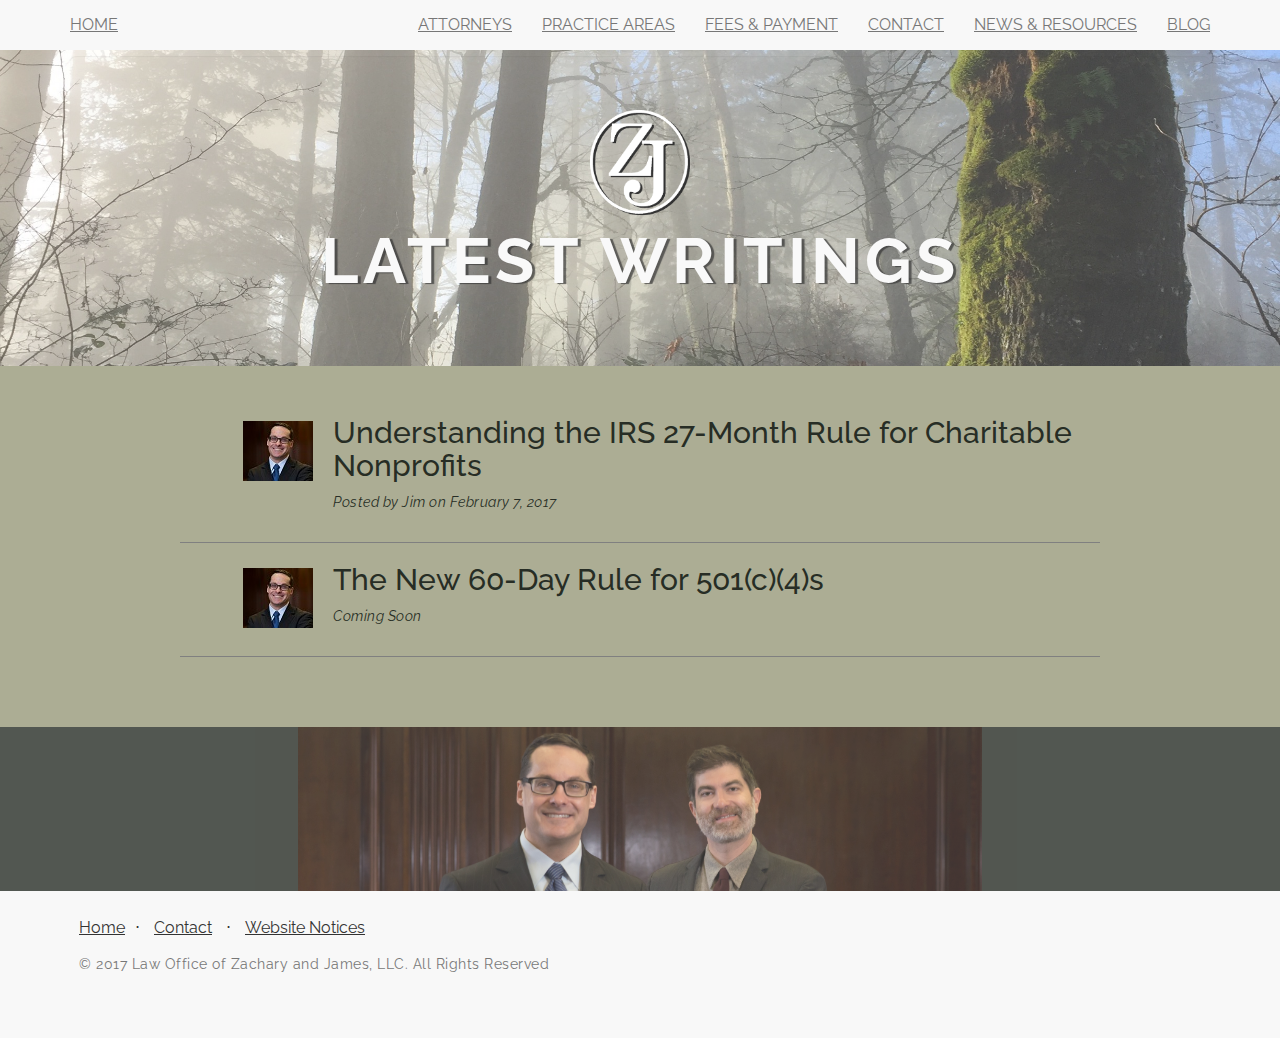
==== commit d6570ca8: "Merge branch 'master' into jim" ====
--- a/blog.html
+++ b/blog.html
@@ -131,30 +131,27 @@
 <!--*********FOOTER IMAGE*******-->
     <div class="content-section-e">
         <div class="container footer-img-container">
-            <img src="img/ZJ4.JPG" class="footer-img">
+            <img src="img/ZJ4.JPG" class="footer-img" alt="Photo of Zach and James">
         </div>
     </div>
 
     <!-- Footer -->
+<!-- Footer -->
     <footer>
-          <div class="container">
-              <div class="row">
-                  <div class="col-lg-12">
-                      <ul class="list-inline">
+        <div class="container">
+            <div class="row">
+                <div class="col-lg-12">
+                    <ul class="list-inline">
                         <li><a href="#">Home</a></li><li class="footer-menu-divider">&sdot;</li>
-                        <li><a href="#about">About</a></li><li class="footer-menu-divider">&sdot;</li>
-                        <li><a href="#services">Services</a></li>
-                        <li class="footer-menu-divider">&sdot;</li>
                         <li><a href="#contact">Contact</a></li>
                         <li class="footer-menu-divider">&sdot;</li>
                         <li><a href="notices.html">Website Notices</a></li>
-                      </ul>
-                      <p class="copyright text-muted small">&copy; 2017 Law Office of Zachary and James LLC. All Rights Reserved</p>
-                  </div>
-              </div>
-          </div>
-      </footer>
-
+                    </ul>
+                        <p class="copyright text-muted small">&copy; 2017 Law Office of Zachary and James, LLC. All Rights Reserved</p>
+                </div>
+            </div>
+        </div>
+    </footer>
     <!-- /.container -->
 
     <!-- jQuery -->
--- a/css/landing-page.css
+++ b/css/landing-page.css
@@ -20,6 +20,12 @@
 }
 
 h4 {
+    color: auto;
+    font-size: 20px;
+    margin: 0px;
+}
+
+h5 {
     font-weight: bold;
     color: auto;
     font-size: 16px;
